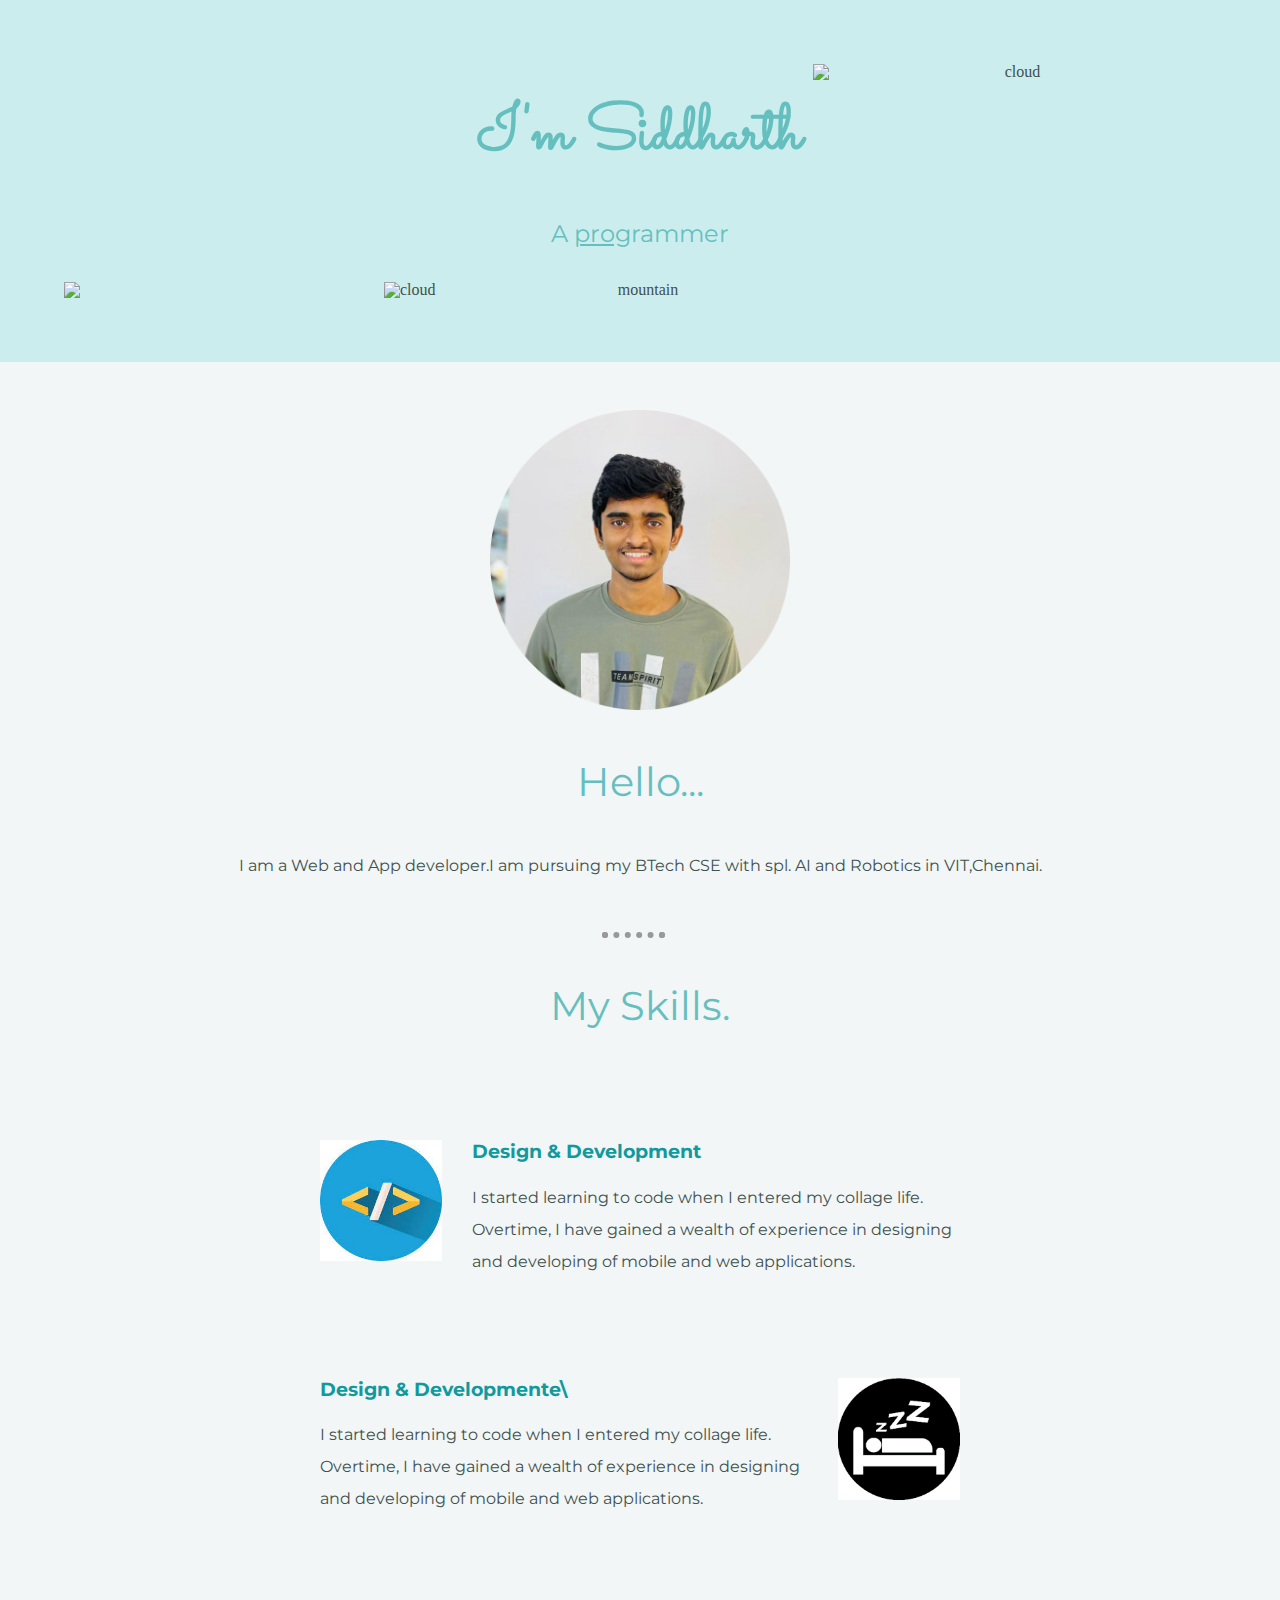
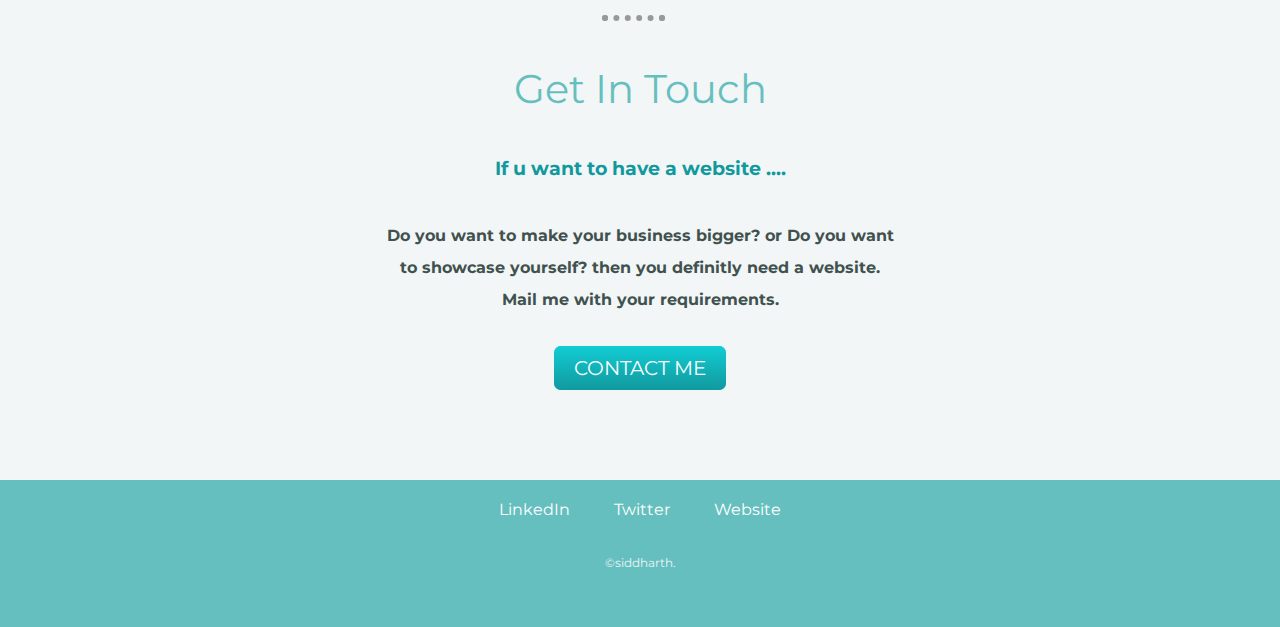
==== index.html @ 8274bc05 "Add files via upload" ====
<!DOCTYPE html>
<html lang="en">
    <head>
        <title></title>
        <link rel="stylesheet" href="css/index.css">
        <link rel="icon" href="css/favicon.ico">
        <meta name="viewport" content="width=device-width, initial-scale=1.0">
        <link rel="preconnect" href="https://fonts.googleapis.com">
        <link rel="preconnect" href="https://fonts.gstatic.com" crossorigin>
        <link href="https://fonts.googleapis.com/css2?family=Montserrat&family=Roboto&family=Sacramento&display=swap" rel="stylesheet">

    </head>
    <body>
        <div class="top-container">
            <img class="cloud" src="images/cloud.png" alt="cloud">
            <h1 class="">I'm Siddharth</h1>
            <p class="text">A <span class="cs">prog</span>rammer</p>
            <img class="cloud2" src="images/cloud.png" alt="cloud">
            <img class="mountain" src="images/mountain.png" alt="mountain">
        </div>

        <div class="middle-container">
            <div>
              <img class="my-pic" src="Images/pic.png" alt="my pic">
              <h2>Hello...</h2>
              <p class="intr">I am a Web and App developer.I am pursuing my BTech CSE with spl. AI and Robotics in VIT,Chennai.</p>
            </div>
            <hr>
            <div class="skills">
              <h2>My Skills.</h2>
              <div class="skill-row">
                <img class="code-img" src="Images/cod.jpg" alt="code">
                <h3>Design & Development</h3>
                <p>I started learning to code when I entered my collage life. Overtime, I have gained a wealth of experience in designing and developing of mobile and web applications. </p>
              </div>
              <div class="skill-row">
                <img class="sleep-img" src="Images/slee.png" alt="sleep">
                <h3>Design & Developmente\</h3>
                <p>I started learning to code when I entered my collage life. Overtime, I have gained a wealth of experience in designing and developing of mobile and web applications.</p>
              </div>
            </div>
            <hr>
            <div class="contact-me">
              <h2>Get In Touch</h2>
              <h3>If u want to have a website ....</h3>
              <p class="contact-message">Do you want to make your business bigger? or Do you want to showcase yourself? then you definitly need a website. Mail me with your requirements.</p>
              <a class="btn" href="mailto:siddharth.rk2984@gmail.com">CONTACT ME</a>
            </div>
          </div>
          
          
          <div class="bottom-container">
            <a class="footer-link" href="https://www.linkedin.com/in/siddharth-r-k-14720121b">LinkedIn</a>
            <a class="footer-link" href="https://www.linkedin.com/in/siddharth-r-k-14720121b">Twitter</a>
            <a class="footer-link" href="#">Website</a>
            <p class="copyright">©siddharth.</p>
          </div>
---- css/index.css ----
body{
    text-align:center;
    margin:0;
    font-family: 'Merriweather', serif;
    color: #40514E;
    background-color: #f2f6f6;
}

h1{
    margin-top:0;
    font-family: 'Sacramento',cursive;
    font-size: 400%;
    margin: 62.5 auto 0 auto;
    color: #66BFBF;
}

p{
    line-height:2;
    font-family: 'Montserrat',sans-serif;
}
.text{
    font-family: 'Montserrat',sans-serif;
    /*text-shadow: 0 1px 2px rgba(0, 0, 0, 0.1);*/
    font-size: 1.5em;
    color: #66BFBF;
    font-weight: normal;
}

h2{ 
    font-family: 'Montserrat',sans-serif;
    font-size: 2.5rem;
    color: #66BFBF;
    font-weight: normal;
    padding:10px;
}

.top-container{
    position:relative;
    padding: 5%;
    background-color: #cceded;
    line-height: 1;

}
.cloud{
    position:relative;
    display: block;
    margin-left: 65%;
    margin-bottom: 2%;
    height: auto;
    object-fit: contain;
}


.cs{
    text-decoration: underline;
}

.cloud2{
    display: block;
    margin-left:25%;
    position:absolute;
    height: auto;
    object-fit: contain;
}
.mountain{ 
    display: block;
    margin-top:2%;
    margin-left: auto;
    margin-right: auto;
}

.middle-container{
    margin:10px auto 100px auto;
}

.bottom-container{
    background-color: #66BFBF;
    padding:20px 0 20px 0;
    
    
}



.my-pic{
    margin-top:3%;
    width: auto;
    height: 300px;
}

h3{
    font-family: 'Montserrat',sans-serif;
    color: #11999E;
}

a{
    color: #ffffff;
    font-family: 'Montserrat',sans-serif;
    margin:10px 20px 10px 20px;
    text-decoration: none;
}

a:hover{
    color:rgb(0, 171, 187);
}

.skill-row{
    width: 50%;
    margin: 100px auto 100px auto;
    text-align:left;

}
.code-img{
    width:19%;
    float: left;
    margin-right: 30px;
}

.sleep-img{
    width:19%;
    float: right;
    margin-left: 30px;
    margin-bottom:20px;
}

/*.code-skill-discripton{
    clear:left; used to clear the left -- opposite to float;
}
*/

hr{
    border:dotted #98999a 6px;
    border-bottom: none;
    width: 4%;
    margin-top: 50px;
    margin-left:47% ;
}

.contact-message{
    font-weight: bold;
    width:40%;
    margin: 40px auto 40px auto;
    font-family:'Montserrat',sans-serif;
}

.btn {
    background: #11cdd4;
    background-image: -webkit-linear-gradient(top, #11cdd4, #11999e);
    background-image: -moz-linear-gradient(top, #11cdd4, #11999e);
    background-image: -ms-linear-gradient(top, #11cdd4, #11999e);
    background-image: -o-linear-gradient(top, #11cdd4, #11999e);
    background-image: linear-gradient(to bottom, #11cdd4, #11999e);
    -webkit-border-radius: 7;
    -moz-border-radius: 7;
    border-radius: 7px;
    font-family: 'Montserrat',sans-serif;
    color: #ffffff;
    font-size: 20px;
    padding: 10px 20px 10px 20px;
    text-decoration: none;
  }
  
  .btn:hover {
    background: #baeefc00;
    background-image: -webkit-linear-gradient(top, #baeefce8,#baeefce8);
    background-image: -moz-linear-gradient(top,#baeefce8,#baeefce8);
    background-image: -ms-linear-gradient(top, #baeefce8,#baeefce8);
    background-image: -o-linear-gradient(top, #baeefce8,#baeefce8);
    background-image: linear-gradient(to bottom,#baeefce8,#baeefce8);
    text-decoration: none;
  }

  .copyright {
    color: #EAF6F6;
    font-size: 0.75rem;
    padding: 20px 0px;
  }
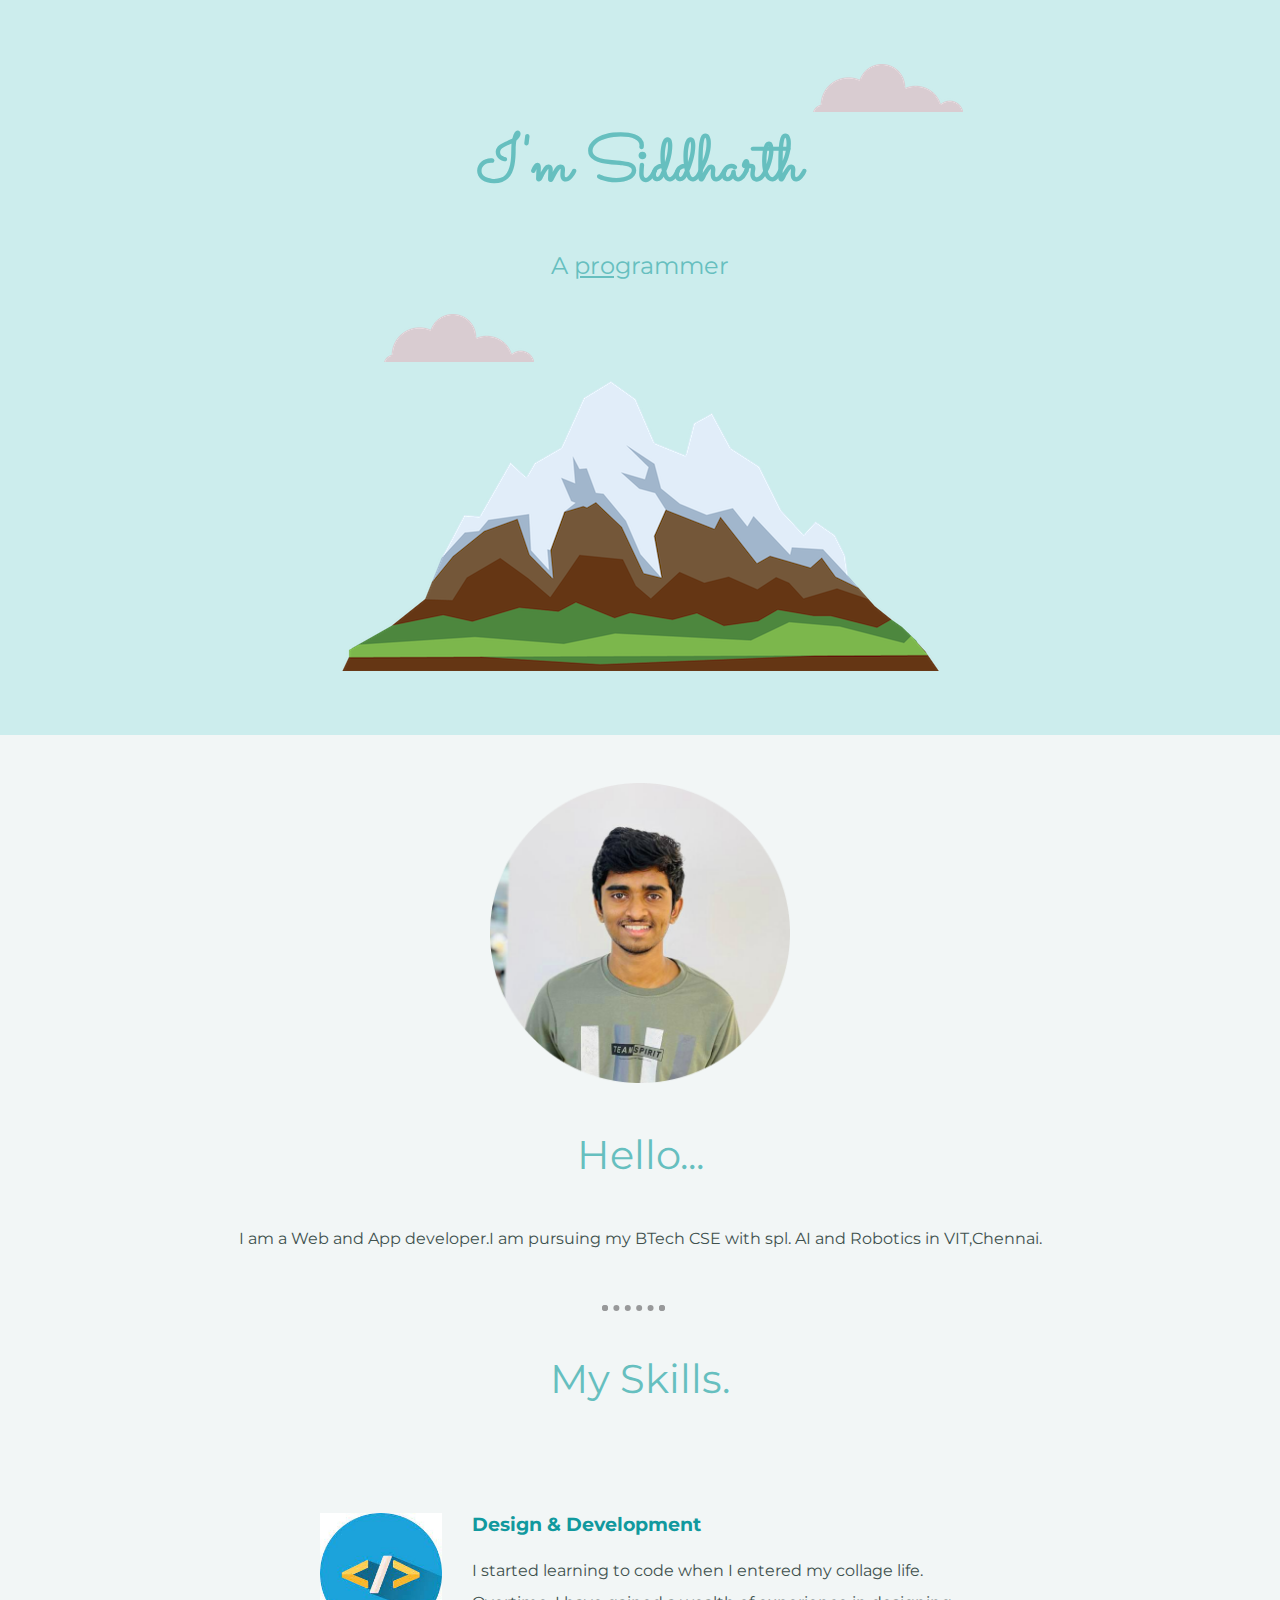
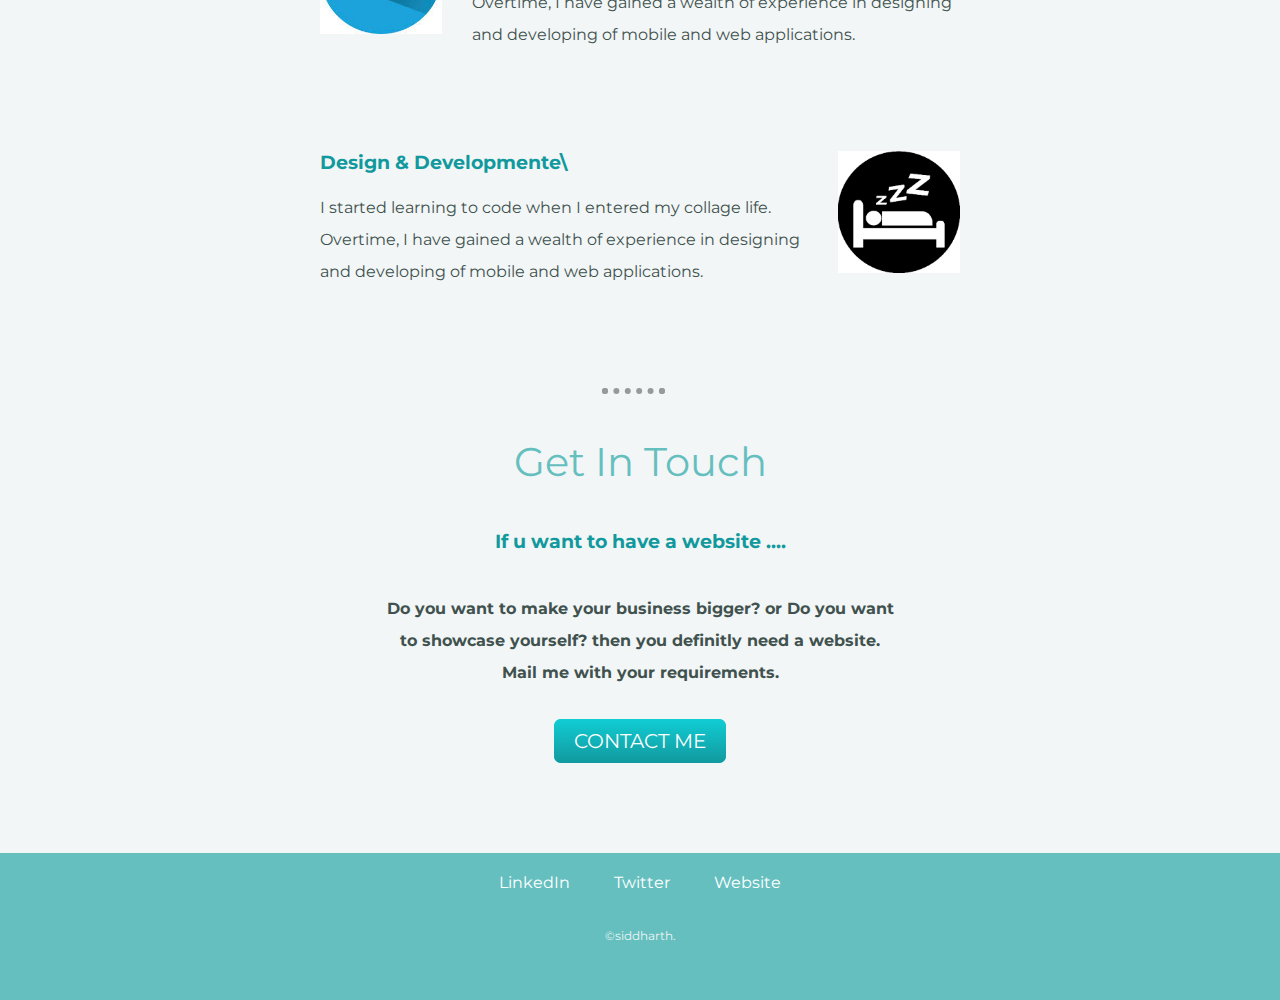
==== commit 0105e6f2: "Update index.html" ====
--- a/index.html
+++ b/index.html
@@ -12,11 +12,11 @@
     </head>
     <body>
         <div class="top-container">
-            <img class="cloud" src="images/cloud.png" alt="cloud">
+            <img class="cloud" src="Images/cloud.png" alt="cloud">
             <h1 class="">I'm Siddharth</h1>
             <p class="text">A <span class="cs">prog</span>rammer</p>
-            <img class="cloud2" src="images/cloud.png" alt="cloud">
-            <img class="mountain" src="images/mountain.png" alt="mountain">
+            <img class="cloud2" src="Images/cloud.png" alt="cloud">
+            <img class="mountain" src="Images/mountain.png" alt="mountain">
         </div>
 
         <div class="middle-container">
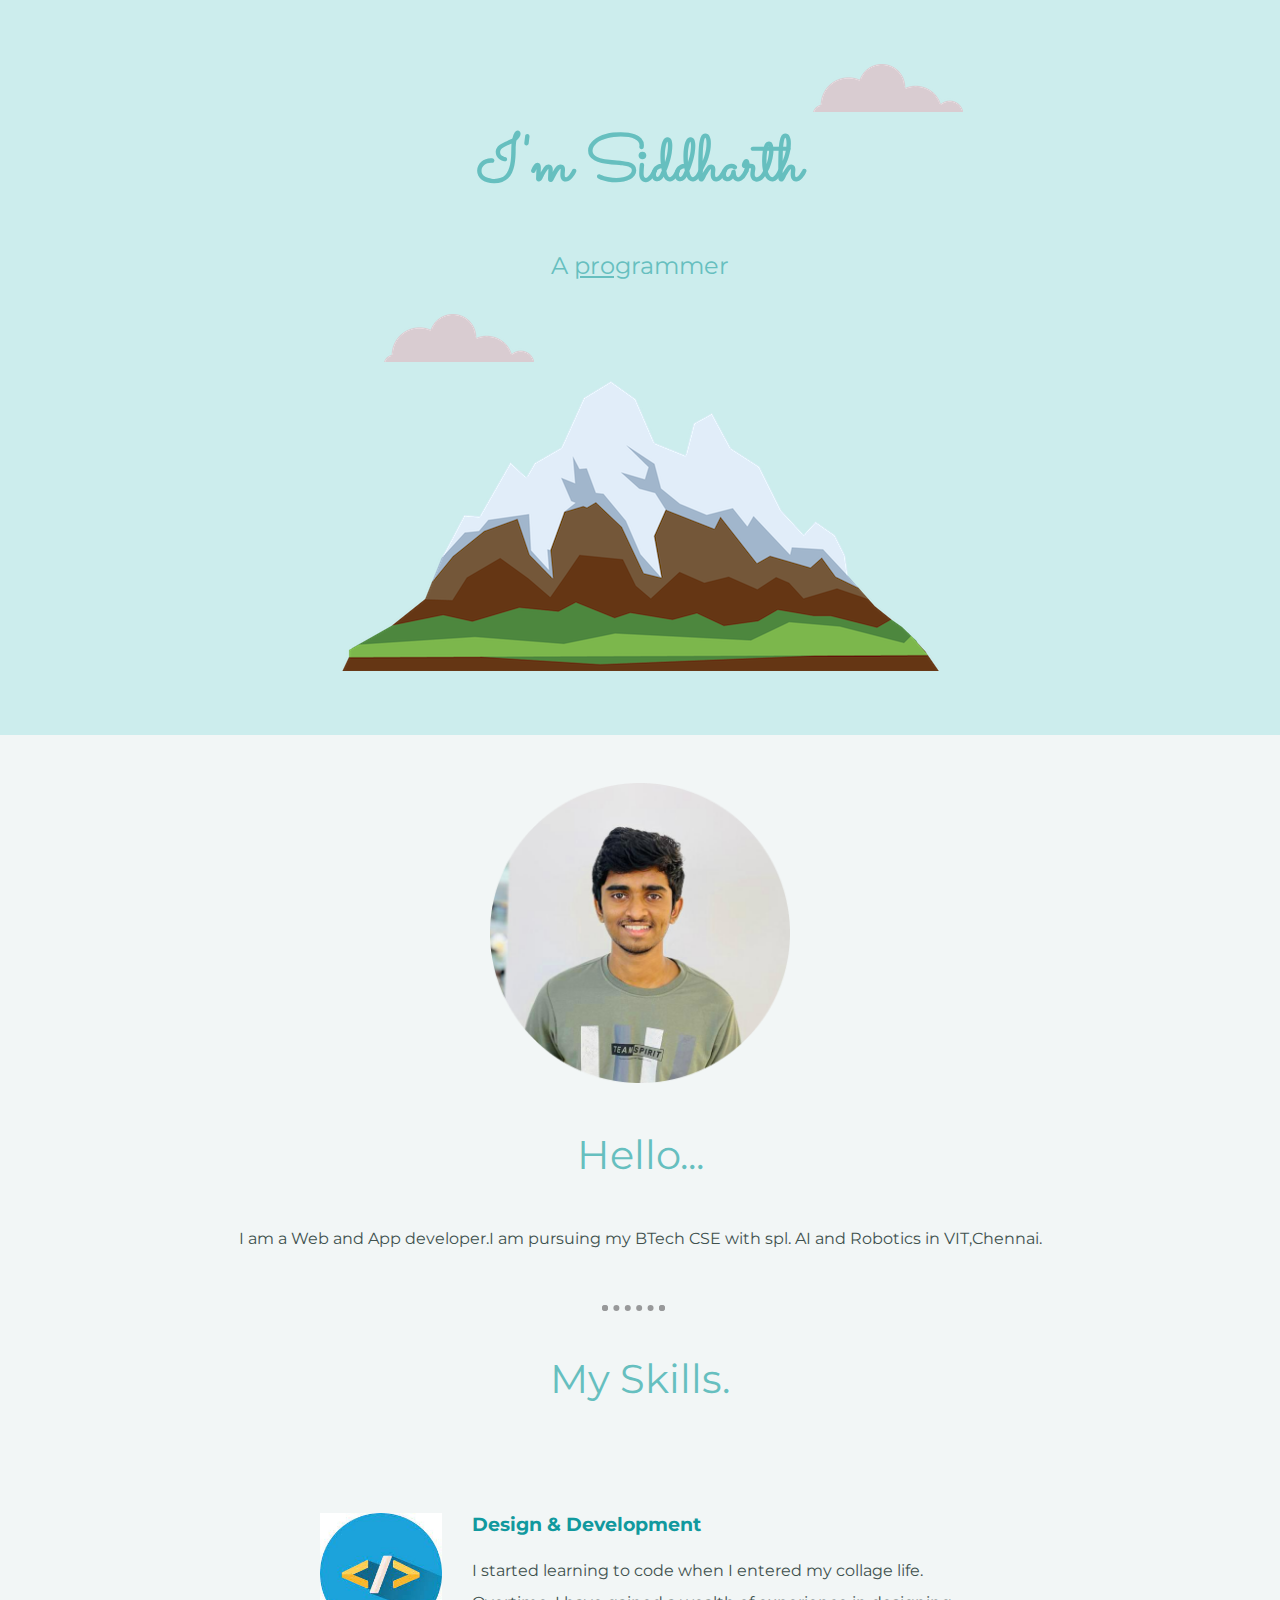
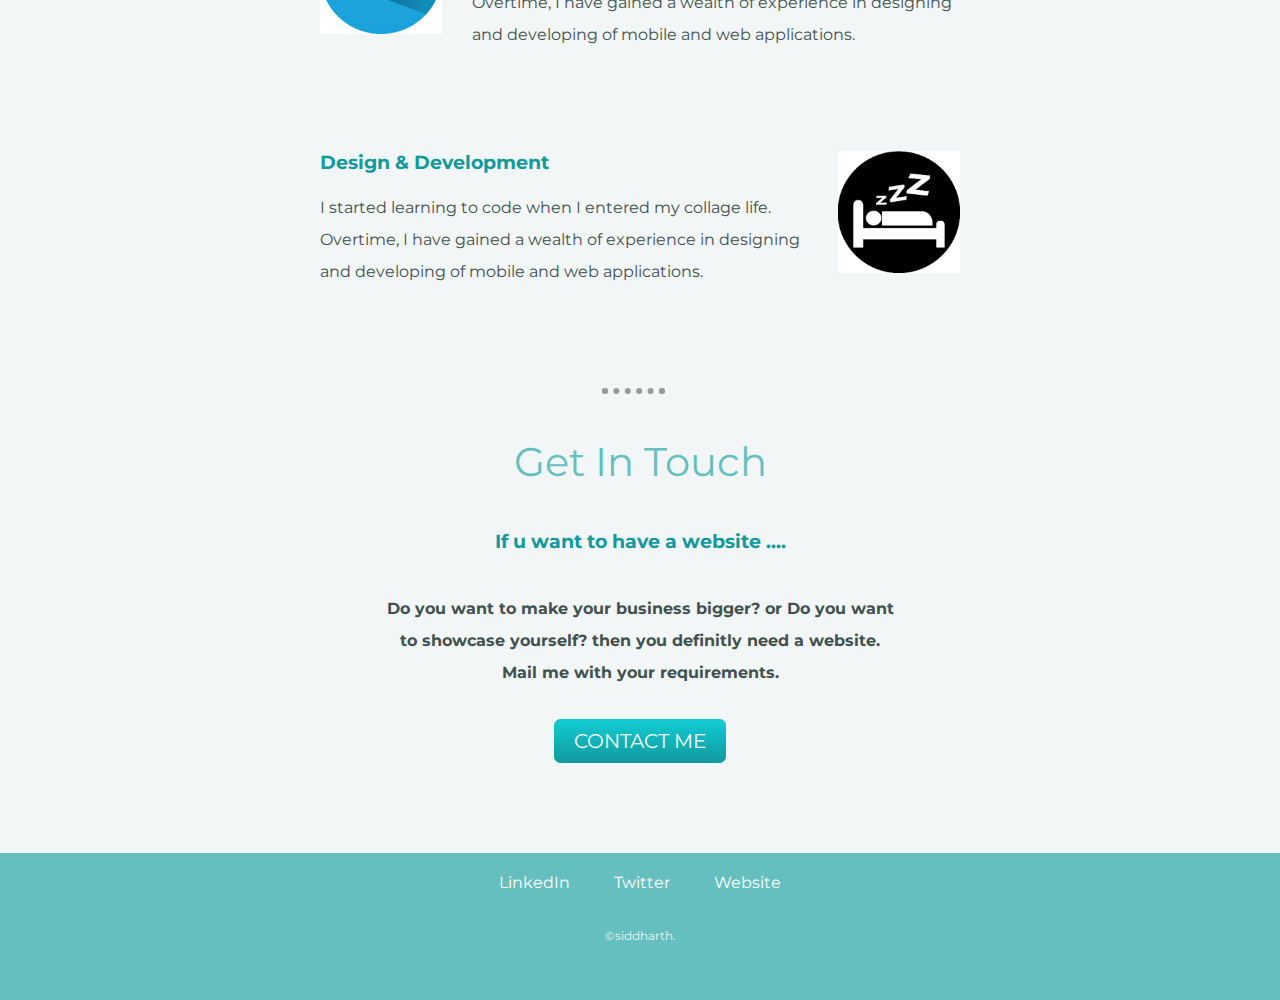
==== commit 94851c02: "Update index.html" ====
--- a/index.html
+++ b/index.html
@@ -12,7 +12,7 @@
     </head>
     <body>
         <div class="top-container">
-            <img class="cloud" src="Images/cloud.png" alt="cloud">
+            <img class="cloud" src="Images/cloud.png" alt="cl000ud">
             <h1 class="">I'm Siddharth</h1>
             <p class="text">A <span class="cs">prog</span>rammer</p>
             <img class="cloud2" src="Images/cloud.png" alt="cloud">
@@ -35,7 +35,7 @@
               </div>
               <div class="skill-row">
                 <img class="sleep-img" src="Images/slee.png" alt="sleep">
-                <h3>Design & Developmente\</h3>
+                <h3>Design & Development</h3>
                 <p>I started learning to code when I entered my collage life. Overtime, I have gained a wealth of experience in designing and developing of mobile and web applications.</p>
               </div>
             </div>
--- a/css/index.css
+++ b/css/index.css
@@ -40,6 +40,7 @@
     padding: 5%;
     background-color: #cceded;
     line-height: 1;
+    width:auto ;
 
 }
 .cloud{
@@ -49,6 +50,7 @@
     margin-bottom: 2%;
     height: auto;
     object-fit: contain;
+    width:auto ;
 }
 
 
@@ -62,12 +64,14 @@
     position:absolute;
     height: auto;
     object-fit: contain;
+    width:auto ;
 }
 .mountain{ 
     display: block;
     margin-top:2%;
     margin-left: auto;
     margin-right: auto;
+    width:auto ;
 }
 
 .middle-container{
@@ -175,4 +179,4 @@
     color: #EAF6F6;
     font-size: 0.75rem;
     padding: 20px 0px;
-  }+  }
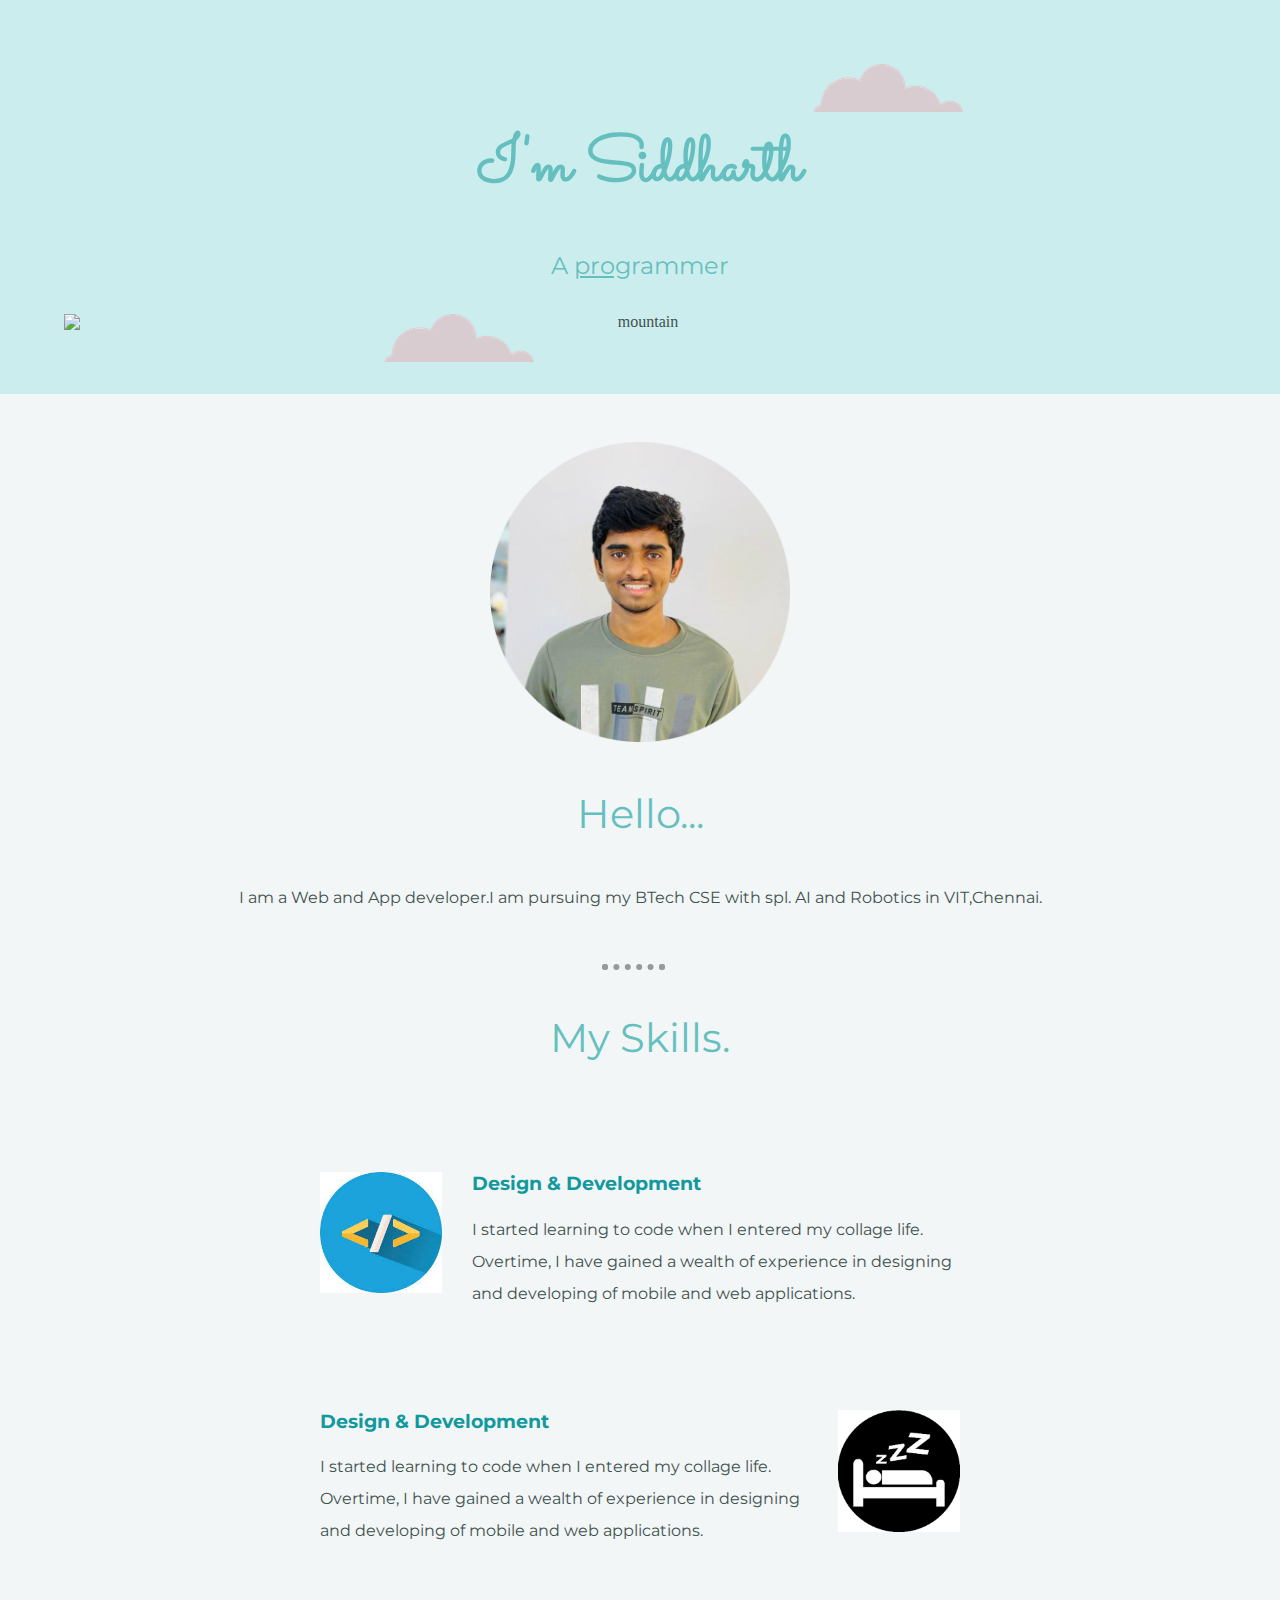
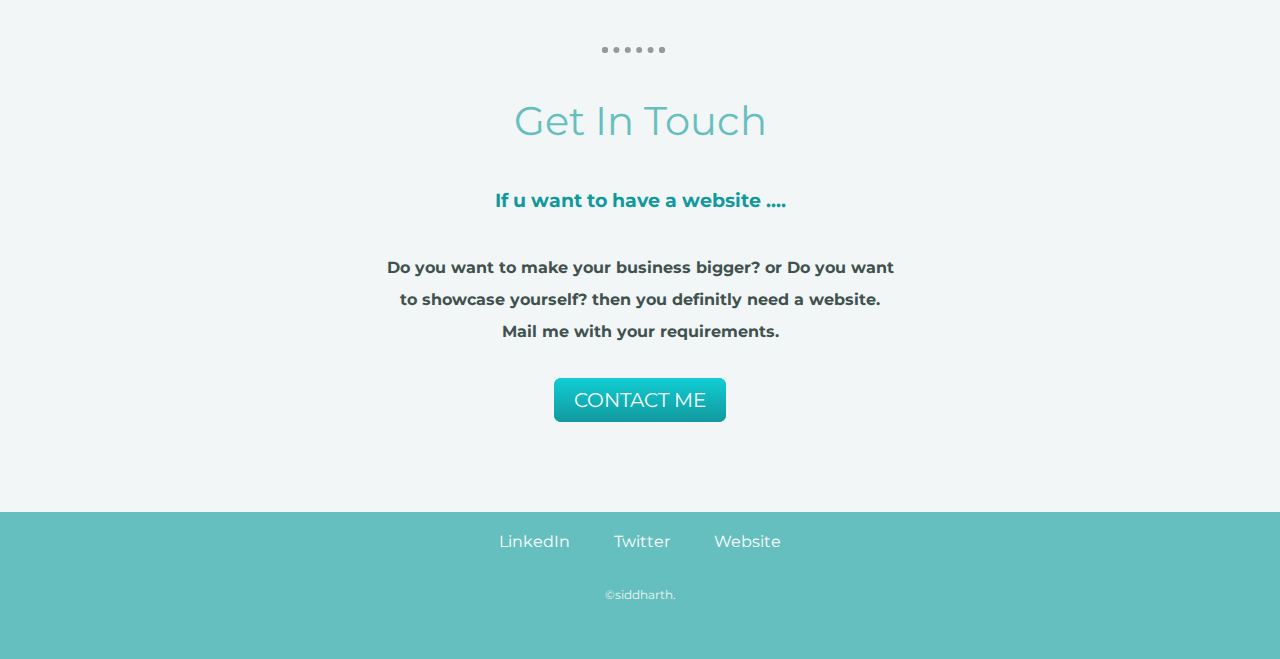
==== commit e4b209b9: "Update index.html" ====
--- a/index.html
+++ b/index.html
@@ -16,7 +16,7 @@
             <h1 class="">I'm Siddharth</h1>
             <p class="text">A <span class="cs">prog</span>rammer</p>
             <img class="cloud2" src="Images/cloud.png" alt="cloud">
-            <img class="mountain" src="Images/mountain.png" alt="mountain">
+            <img class="mountain" src="Images/mountain.png" srcset="Images/mon.png 320w, Images/mo.png 640w, Images/m.png 1024w" sizes="(min-width: 1024px) 1024px, 100vw" alt="mountain">
         </div>
 
         <div class="middle-container">
